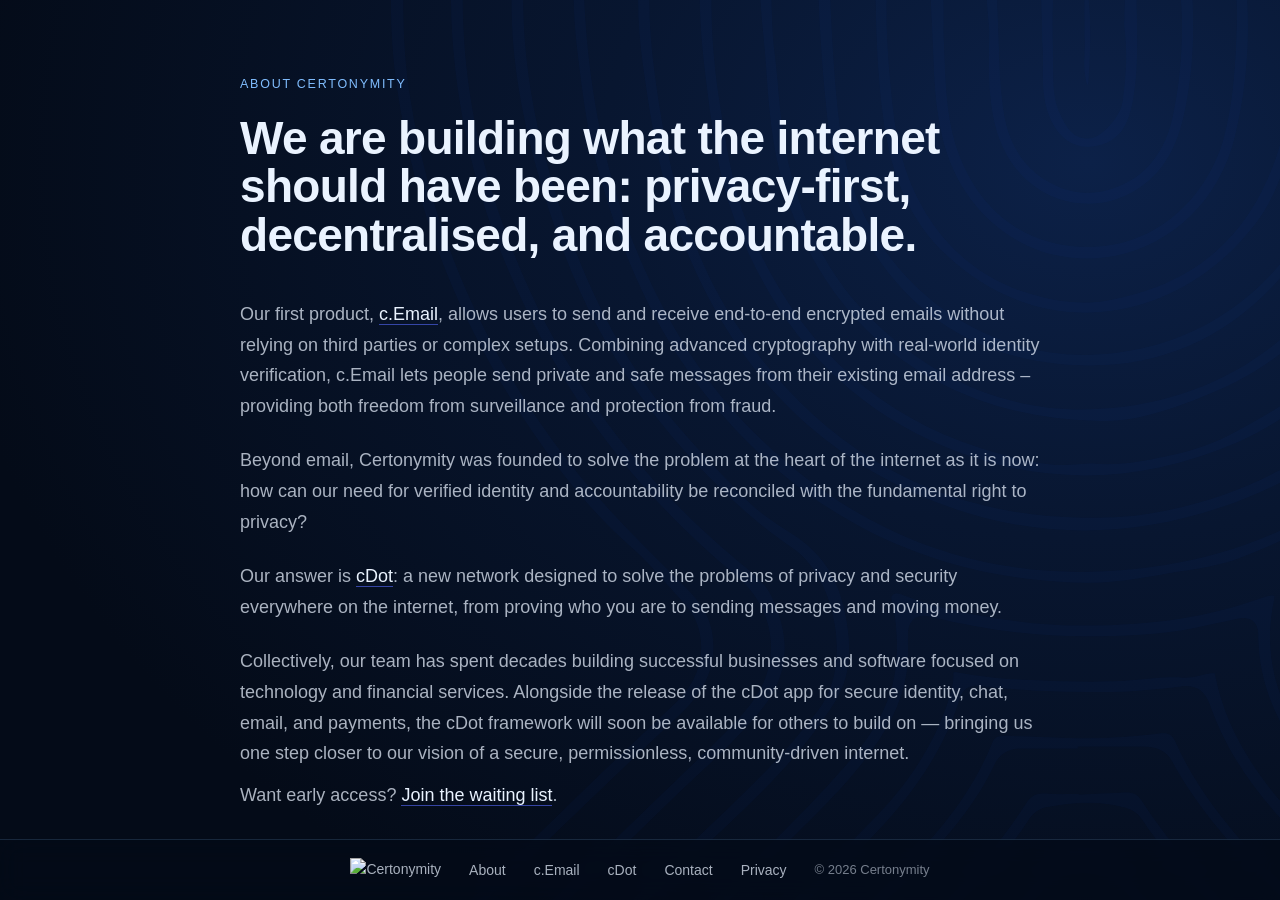
==== public/about/index.html @ 775c2421 "Dark redesign, About page rebuild, cDot links, remove Terms/Privacy pages Design: - Restyle site on " ====
<!DOCTYPE html>
<html lang="en">
<head>
    <meta charset="UTF-8">
    <meta name="viewport" content="width=device-width, initial-scale=1.0">
    <meta name="description" content="Certonymity builds c.Email and cDot: privacy-first, decentralised and accountable tools for secure identity, communication and payments.">
    <meta property="og:title" content="About – Certonymity">
    <meta property="og:description" content="Certonymity builds c.Email and cDot: privacy-first, decentralised and accountable tools for secure identity, communication and payments.">
    <meta property="og:type" content="website">
    <meta property="og:url" content="https://certonymity.com/about/">
    <meta property="og:image" content="https://certonymity.com/assets/og-image.png">
    <meta name="twitter:card" content="summary_large_image">
    <meta name="twitter:title" content="About – Certonymity">
    <meta name="twitter:description" content="Certonymity builds c.Email and cDot: privacy-first, decentralised and accountable tools for secure identity, communication and payments.">
    <meta name="twitter:image" content="https://certonymity.com/assets/og-image.png">
    <link rel="canonical" href="https://certonymity.com/about/">
    <title>About – Certonymity</title>
    <script type="application/ld+json">
    {
      "@context": "https://schema.org",
      "@type": "AboutPage",
      "name": "About Certonymity",
      "url": "https://certonymity.com/about/",
      "description": "Certonymity builds c.Email and cDot: privacy-first, decentralised and accountable tools for secure identity, communication and payments.",
      "mainEntity": {
        "@type": "Organization",
        "@id": "https://certonymity.com/#organization",
        "name": "Certonymity",
        "legalName": "Certonymity Ltd",
        "url": "https://certonymity.com/",
        "sameAs": [
          "https://cdot.world/#certonymity"
        ],
        "description": "Certonymity builds c.Email (https://c.email/) and cDot (https://cdot.world/)."
      }
    }
    </script>
    <link rel="stylesheet" href="../styles.css">
    <link rel="icon" type="image/svg+xml" href="../assets/logo.svg">
</head>
<body class="home about">
    <main class="container">
      <div class="content">
        <a href="../" aria-label="Certonymity home"><img src="../assets/logo.svg" alt="" class="logo"></a>

        <h1 class="eyebrow">About Certonymity</h1>
        <p class="slogan">We are building what the internet should have been: privacy-first, decentralised, and accountable.</p>

        <div class="about-blocks">
          <p>Our first product, <a href="https://c.email/" target="_blank" rel="noopener noreferrer">c.Email</a>, allows users to send and receive end-to-end encrypted emails without relying on third parties or complex setups. Combining advanced cryptography with real-world identity verification, c.Email lets people send private and safe messages from their existing email address – providing both freedom from surveillance and protection from fraud.</p>
          <p>Beyond email, Certonymity was founded to solve the problem at the heart of the internet as it is now: how can our need for verified identity and accountability be reconciled with the fundamental right to privacy?</p>
          <p>Our answer is <a href="https://cdot.world/" target="_blank" rel="noopener noreferrer">cDot</a>: a new network designed to solve the problems of privacy and security everywhere on the internet, from proving who you are to sending messages and moving money.</p>
          <p>Collectively, our team has spent decades building successful businesses and software focused on technology and financial services. Alongside the release of the cDot app for secure identity, chat, email, and payments, the cDot framework will soon be available for others to build on — bringing us one step closer to our vision of a secure, permissionless, community-driven internet.</p>
        </div>

        <p class="about-cta">Want early access? <a href="../#waiting-list-form">Join the waiting list</a>.</p>
      </div>
    </main>
    <footer class="footer">
      <a href="../" class="footer-logo"><img src="../assets/logo.svg" alt="Certonymity"></a>
      <a href="../about/">About</a>
      <a href="https://c.email/" target="_blank" rel="noopener noreferrer">c.Email</a>
      <a href="https://cdot.world/" target="_blank" rel="noopener noreferrer">cDot</a>
      <a href="mailto:info@certonymity.com">Contact</a>
      <a href="https://c.email/privacy-policy" target="_blank" rel="noopener noreferrer">Privacy</a>
      <span class="footer-copyright">&copy; 2026 Certonymity</span>
    </footer>
</body>
</html>
---- public/styles.css ----
@font-face {
    font-family: 'Darker Grotesque';
    src: url('./fonts/darker-grotesque-600.woff2') format('woff2');
    font-weight: 600;
    font-style: normal;
    font-display: swap;
}

@font-face {
    font-family: 'Inter';
    src: url('./fonts/inter-variable.woff2') format('woff2');
    font-weight: 100 900;
    font-style: normal;
    font-display: swap;
}

/* ─── Tokens (shared with cdot-world) ────────────────── */

:root {
    --bg-0: #040b18;
    --bg-1: #081630;
    --bg-2: #0c2148;
    --ink: #eaf3ff;
    --ink-dim: rgba(234, 243, 255, 0.72);
    --ink-faint: rgba(234, 243, 255, 0.5);
    --brand: #566afd;
    --brand-strong: #4a5ae8;
    --brand-rgb: 86, 106, 253;
    --blue: #6b9eff;
    --cyan: #80bdfe;
    --line: rgba(128, 189, 254, 0.16);
    --card: rgba(128, 189, 254, 0.05);
    --veil: rgba(4, 11, 24, 0.7);
}

/* ─── Reset ─────────────────────────────────────────── */

*, ::before, ::after {
    margin: 0;
    padding: 0;
    box-sizing: border-box;
}

/* ─── Base ───────────────────────────────────────────── */

body {
    font-family: 'Inter', -apple-system, BlinkMacSystemFont, 'Segoe UI', sans-serif;
    background: var(--bg-0);
    color: var(--ink);
    line-height: 1.6;
    -webkit-font-smoothing: antialiased;
}

::selection {
    background: rgba(var(--brand-rgb), 0.32);
    color: var(--ink);
}

/* ─── Homepage layout ────────────────────────────────── */

body.home {
    background: radial-gradient(90vw 70vw at 85% 18%, var(--bg-2) 0%, var(--bg-1) 42%, var(--bg-0) 100%) fixed;
    min-height: 100vh;
    display: flex;
    align-items: center;
    justify-content: center;
    padding: 40px 24px 88px;
}

/* cprint mark from cdot-app's hero, magnified so only a slice shows.
   Same tint filter and opacity as cdot-app's dark theme. */
body.home::before {
    content: "";
    position: fixed;
    inset: 0;
    z-index: 0;
    pointer-events: none;
    background: url('./assets/cprint.svg') no-repeat right -760px center;
    background-size: 1900px auto;
    opacity: 0.035;
    filter: brightness(0) saturate(100%) invert(27%) sepia(95%) saturate(2000%)
            hue-rotate(220deg) brightness(0.9) contrast(1.2);
}

body.home .container {
    position: relative;
    z-index: 1;
    width: 100%;
    max-width: 860px;
}

body.home .content {
    text-align: center;
    display: flex;
    flex-direction: column;
    align-items: center;
}

/* ─── Legal pages layout ─────────────────────────────── */

body.legal {
    background: radial-gradient(90vw 70vw at 85% 0%, var(--bg-1) 0%, var(--bg-0) 60%) fixed;
    min-height: 100vh;
    display: flex;
    flex-direction: column;
    align-items: stretch;
    padding: 60px 24px 80px;
}

body.legal .container {
    width: 100%;
    max-width: 800px;
    margin: 0 auto;
    flex: 1;
}

body.legal .content {
    display: flex;
    flex-direction: column;
}

/* ─── Logo (homepage) ────────────────────────────────── */

.logo {
    width: 88px;
    height: auto;
    margin-bottom: 28px;
    filter: drop-shadow(0 0 28px rgba(var(--brand-rgb), 0.45));
}

/* ─── Slogan / H1 ────────────────────────────────────── */

.slogan {
    font-family: 'Darker Grotesque', sans-serif;
    font-size: clamp(32px, 5vw, 46px);
    font-weight: 600;
    color: var(--ink);
    letter-spacing: -0.015em;
    line-height: 1.05;
    max-width: 780px;
    text-wrap: balance;
    margin-bottom: 44px;
}

/* ─── Products ───────────────────────────────────────── */

.description {
    width: 100%;
    display: flex;
    flex-direction: column;
    gap: 28px;
}

.product p {
    font-size: clamp(16px, 2vw, 18px);
    line-height: 1.6;
    color: var(--ink-dim);
}

.eyebrow {
    font-size: 12.5px !important;
    font-weight: 500;
    letter-spacing: 0.14em;
    text-transform: uppercase;
    color: var(--cyan) !important;
    margin-bottom: 10px;
}

.product a,
.about-blocks a,
.about-cta a {
    color: var(--ink);
    font-weight: 500;
    text-decoration: none;
    border-bottom: 1px solid rgba(var(--brand-rgb), 0.6);
    transition: border-color 0.2s ease, color 0.2s ease;
}

.product a:hover,
.about-blocks a:hover,
.about-cta a:hover {
    color: var(--cyan);
    border-color: var(--cyan);
}

/* ─── About page ─────────────────────────────────────── */

h1.eyebrow {
    margin-bottom: 20px;
}

body.about .container {
    max-width: 800px;
}

body.about .content {
    align-items: flex-start;
    text-align: left;
}

body.about .logo {
    width: 64px;
    margin-bottom: 24px;
}

body.about .slogan {
    max-width: none;
    margin-bottom: 40px;
}

.about-blocks {
    width: 100%;
    display: flex;
    flex-direction: column;
    gap: 24px;
}

.about-blocks p {
    font-size: clamp(16px, 2vw, 18px);
    line-height: 1.7;
    color: var(--ink-dim);
}

.about-cta {
    margin-top: 12px;
    font-size: clamp(16px, 2vw, 18px);
    color: var(--ink-dim);
}

/* ─── Store links ────────────────────────────────────── */

.store-links {
    display: flex;
    gap: 10px;
    flex-wrap: wrap;
    justify-content: center;
    margin-top: 18px;
}

.product .store-link {
    display: inline-flex;
    align-items: center;
    gap: 8px;
    height: 40px;
    padding: 0 16px;
    border: 1px solid var(--line);
    border-radius: 10px;
    background-color: var(--card);
    color: var(--ink);
    font-size: 13.5px;
    font-weight: 500;
    text-decoration: none;
    transition: border-color 0.2s ease, background-color 0.2s ease, box-shadow 0.2s ease;
}

.product .store-link:hover {
    color: var(--ink);
    border-color: rgba(var(--brand-rgb), 0.8);
    background-color: rgba(var(--brand-rgb), 0.12);
    box-shadow: 0 0 0 3px rgba(var(--brand-rgb), 0.18);
}

/* ─── Waitlist form ──────────────────────────────────── */

.form-label {
    font-size: 15px;
    font-weight: 500;
    color: var(--ink);
    margin-bottom: 14px;
    text-align: center;
}

.waiting-list-form {
    width: 100%;
    max-width: 520px;
    margin: 44px auto 0;
    padding-top: 32px;
    border-top: 1px solid var(--line);
}

.form-group {
    display: flex;
    gap: 10px;
    width: 100%;
    flex-wrap: wrap;
    align-items: center;
}

.email-input {
    flex: 1;
    min-width: 200px;
    height: 40px;
    padding: 0 16px;
    border: 1px solid var(--line);
    border-radius: 10px;
    font-family: 'Inter', sans-serif;
    font-size: 15px;
    color: var(--ink);
    background-color: var(--card);
    outline: none;
    transition: border-color 0.2s ease, box-shadow 0.2s ease;
}

.email-input:focus {
    border-color: var(--brand);
    box-shadow: 0 0 0 3px rgba(var(--brand-rgb), 0.25);
}

.email-input::placeholder {
    color: var(--ink-faint);
}

.submit-button {
    cursor: pointer;
    height: 40px;
    background-color: var(--brand-strong);
    border: none;
    border-radius: 10px;
    color: #ffffff;
    padding: 0 24px;
    font-family: 'Inter', sans-serif;
    font-size: 15px;
    font-weight: 500;
    white-space: nowrap;
    flex-shrink: 0;
    transition: background-color 0.2s ease, box-shadow 0.2s ease;
    box-shadow: 0 6px 30px rgba(var(--brand-rgb), 0.35);
}

.submit-button:hover {
    background-color: var(--brand);
    box-shadow: 0 10px 38px rgba(var(--brand-rgb), 0.45);
}

.submit-button:active {
    background-color: var(--brand-strong);
}

/* ─── Thank you message ──────────────────────────────── */

.thank-you-message {
    width: 100%;
    max-width: 520px;
    margin: 44px auto 0;
    padding: 16px 24px;
    background-color: var(--card);
    border: 1px solid var(--line);
    border-radius: 10px;
}

.thank-you-message p {
    font-size: 16px;
    font-weight: 500;
    color: var(--ink);
    margin: 0;
    text-align: center;
}

/* ─── Legal page content ─────────────────────────────── */

.page-content {
    text-align: left;
    max-width: 800px;
    margin: 0 auto;
}

.page-content h1 {
    font-family: 'Darker Grotesque', sans-serif;
    font-size: clamp(34px, 5vw, 48px);
    font-weight: 600;
    margin-bottom: 24px;
    color: var(--ink);
    letter-spacing: -0.01em;
    line-height: 1.1;
}

.page-content h2 {
    font-family: 'Darker Grotesque', sans-serif;
    font-size: clamp(20px, 2.5vw, 26px);
    font-weight: 600;
    margin-top: 36px;
    margin-bottom: 12px;
    color: var(--ink);
    letter-spacing: -0.01em;
}

.page-content p {
    font-size: clamp(15px, 2vw, 17px);
    line-height: 1.7;
    margin-bottom: 16px;
    color: var(--ink-dim);
}

.page-content ul {
    margin: 0 0 16px 20px;
}

.page-content ul li {
    font-size: clamp(15px, 2vw, 17px);
    line-height: 1.7;
    margin-bottom: 6px;
    color: var(--ink-dim);
}

.page-content a {
    color: var(--blue);
    text-decoration: none;
}

.page-content a:hover {
    color: var(--cyan);
    text-decoration: underline;
}

.last-updated {
    font-size: 13px !important;
    color: var(--ink-faint) !important;
    margin-top: 48px;
}

/* ─── Footer ─────────────────────────────────────────── */

.footer {
    position: fixed;
    bottom: 0;
    left: 0;
    right: 0;
    display: flex;
    justify-content: center;
    align-items: center;
    gap: 28px;
    padding: 18px 24px;
    border-top: 1px solid var(--line);
    z-index: 5;
    background-color: var(--veil);
    backdrop-filter: blur(12px);
    -webkit-backdrop-filter: blur(12px);
}

.footer a {
    font-size: clamp(12px, 1.5vw, 14px);
    color: var(--ink-dim);
    text-decoration: none;
    font-weight: 400;
    transition: color 0.2s ease;
}

.footer a:hover {
    color: var(--ink);
}

.footer-logo img {
    height: 24px;
    width: auto;
    display: block;
}

.footer-copyright {
    font-size: clamp(11px, 1.5vw, 13px);
    color: var(--ink-faint);
    white-space: nowrap;
}

/* ─── Responsive ─────────────────────────────────────── */

@media (max-width: 767px) {
    body.home {
        align-items: flex-start;
        padding: 56px 20px 120px;
    }

    body.legal {
        padding: 40px 20px 110px;
    }

    body.home::before {
        background-size: 1300px auto;
        background-position: right -380px center;
    }

    .logo {
        width: 72px;
        margin-bottom: 28px;
    }

    .slogan {
        margin-bottom: 40px;
    }

    .waiting-list-form,
    .thank-you-message {
        margin-top: 48px;
    }

    .form-group {
        flex-direction: column;
    }

    .submit-button,
    .email-input {
        width: 100%;
        flex: none;
    }

    .footer {
        flex-wrap: wrap;
        gap: 10px 20px;
        padding: 12px 16px;
    }
}
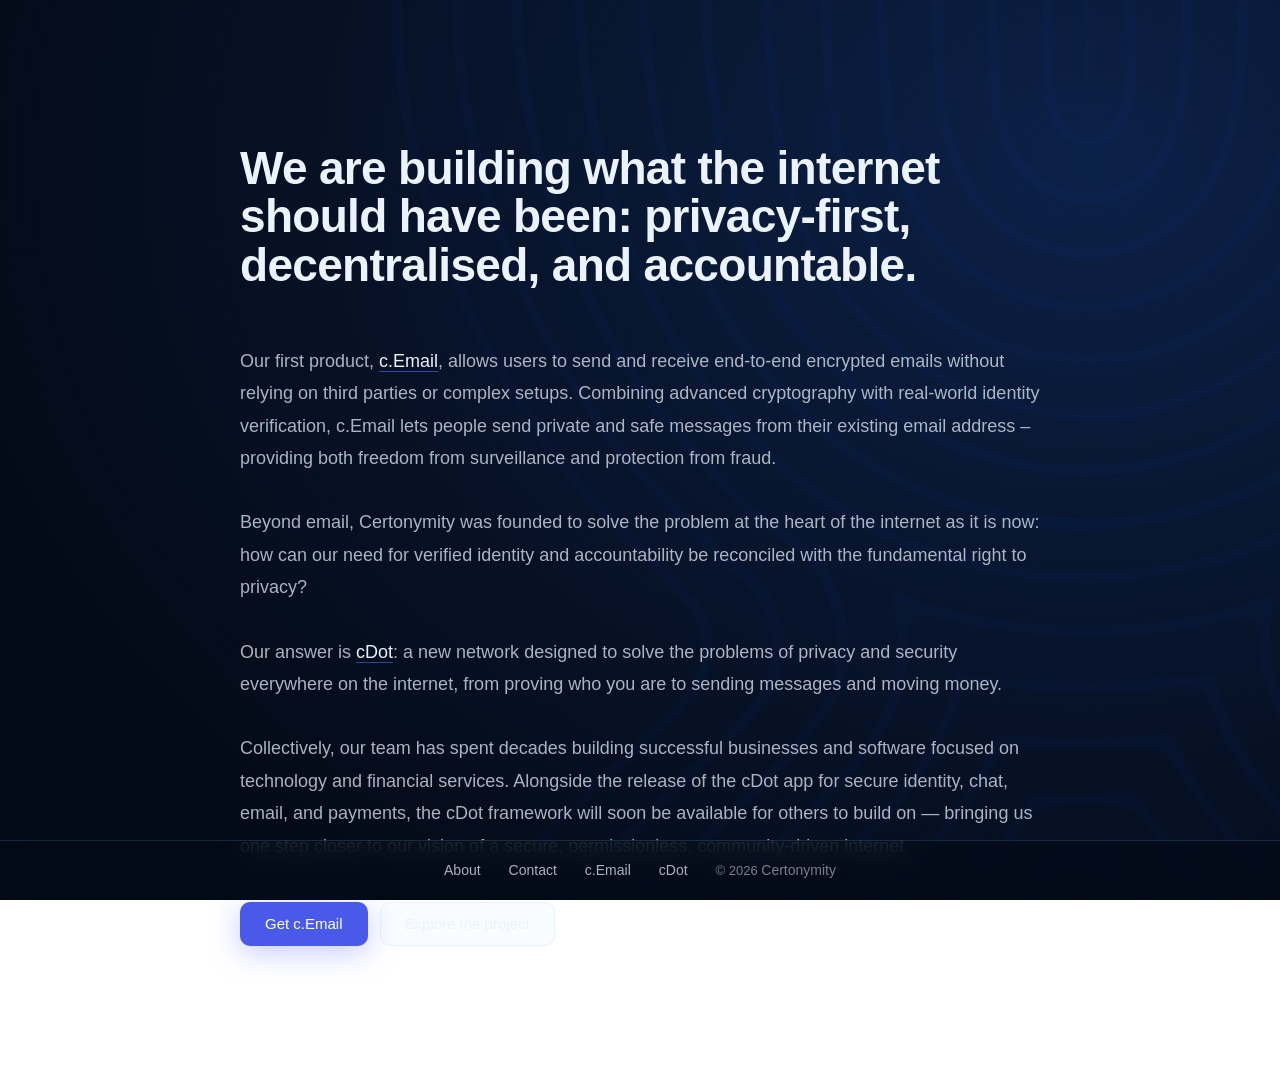
==== commit 5b646332: "Add Contact page, homepage spacing, accessibility and SEO/GEO sync Pages and content: - Add /contact" ====
--- a/public/about/index.html
+++ b/public/about/index.html
@@ -41,10 +41,7 @@
 <body class="home about">
     <main class="container">
       <div class="content">
-        <a href="../" aria-label="Certonymity home"><img src="../assets/logo.svg" alt="" class="logo"></a>
-
-        <h1 class="eyebrow">About Certonymity</h1>
-        <p class="slogan">We are building what the internet should have been: privacy-first, decentralised, and accountable.</p>
+        <h1 class="slogan">We are building what the internet should have been: privacy-first, decentralised, and accountable.</h1>
 
         <div class="about-blocks">
           <p>Our first product, <a href="https://c.email/" target="_blank" rel="noopener noreferrer">c.Email</a>, allows users to send and receive end-to-end encrypted emails without relying on third parties or complex setups. Combining advanced cryptography with real-world identity verification, c.Email lets people send private and safe messages from their existing email address – providing both freedom from surveillance and protection from fraud.</p>
@@ -52,18 +49,18 @@
           <p>Our answer is <a href="https://cdot.world/" target="_blank" rel="noopener noreferrer">cDot</a>: a new network designed to solve the problems of privacy and security everywhere on the internet, from proving who you are to sending messages and moving money.</p>
           <p>Collectively, our team has spent decades building successful businesses and software focused on technology and financial services. Alongside the release of the cDot app for secure identity, chat, email, and payments, the cDot framework will soon be available for others to build on — bringing us one step closer to our vision of a secure, permissionless, community-driven internet.</p>
         </div>
-
-        <p class="about-cta">Want early access? <a href="../#waiting-list-form">Join the waiting list</a>.</p>
+        <div class="about-ctas">
+          <a class="btn btn-primary" href="https://c.email/" target="_blank" rel="noopener noreferrer">Get c.Email</a>
+          <a class="btn btn-ghost" href="https://cdot.world/" target="_blank" rel="noopener noreferrer">Explore the project</a>
+        </div>
       </div>
     </main>
     <footer class="footer">
-      <a href="../" class="footer-logo"><img src="../assets/logo.svg" alt="Certonymity"></a>
       <a href="../about/">About</a>
+      <a href="../contact/">Contact</a>
       <a href="https://c.email/" target="_blank" rel="noopener noreferrer">c.Email</a>
       <a href="https://cdot.world/" target="_blank" rel="noopener noreferrer">cDot</a>
-      <a href="mailto:info@certonymity.com">Contact</a>
-      <a href="https://c.email/privacy-policy" target="_blank" rel="noopener noreferrer">Privacy</a>
-      <span class="footer-copyright">&copy; 2026 Certonymity</span>
+      <span class="footer-copyright">&copy; 2026 <a href="../">Certonymity</a></span>
     </footer>
 </body>
 </html>
--- a/public/styles.css
+++ b/public/styles.css
@@ -64,7 +64,7 @@
     display: flex;
     align-items: center;
     justify-content: center;
-    padding: 40px 24px 88px;
+    padding: 96px 24px 128px;
 }
 
 /* cprint mark from cdot-app's hero, magnified so only a slice shows.
@@ -119,12 +119,25 @@
     flex-direction: column;
 }
 
+/* ─── Keyboard focus ─────────────────────────────────── */
+
+a:focus-visible,
+button:focus-visible {
+    outline: 2px solid var(--cyan);
+    outline-offset: 3px;
+    border-radius: 6px;
+}
+
+.thank-you-message:focus {
+    outline: none;
+}
+
 /* ─── Logo (homepage) ────────────────────────────────── */
 
 .logo {
     width: 88px;
     height: auto;
-    margin-bottom: 28px;
+    margin-bottom: 36px;
     filter: drop-shadow(0 0 28px rgba(var(--brand-rgb), 0.45));
 }
 
@@ -139,7 +152,7 @@
     line-height: 1.05;
     max-width: 780px;
     text-wrap: balance;
-    margin-bottom: 44px;
+    margin-bottom: 64px;
 }
 
 /* ─── Products ───────────────────────────────────────── */
@@ -148,12 +161,12 @@
     width: 100%;
     display: flex;
     flex-direction: column;
-    gap: 28px;
+    gap: 48px;
 }
 
 .product p {
     font-size: clamp(16px, 2vw, 18px);
-    line-height: 1.6;
+    line-height: 1.7;
     color: var(--ink-dim);
 }
 
@@ -163,12 +176,11 @@
     letter-spacing: 0.14em;
     text-transform: uppercase;
     color: var(--cyan) !important;
-    margin-bottom: 10px;
+    margin-bottom: 14px;
 }
 
 .product a,
-.about-blocks a,
-.about-cta a {
+.about-blocks a {
     color: var(--ink);
     font-weight: 500;
     text-decoration: none;
@@ -177,8 +189,7 @@
 }
 
 .product a:hover,
-.about-blocks a:hover,
-.about-cta a:hover {
+.about-blocks a:hover {
     color: var(--cyan);
     border-color: var(--cyan);
 }
@@ -203,29 +214,89 @@
     margin-bottom: 24px;
 }
 
+body.about {
+    align-items: flex-start;
+    padding-top: 144px;
+    padding-bottom: 128px;
+}
+
 body.about .slogan {
     max-width: none;
-    margin-bottom: 40px;
+    text-wrap: wrap;
+    margin-bottom: 56px;
 }
 
 .about-blocks {
     width: 100%;
     display: flex;
     flex-direction: column;
-    gap: 24px;
+    gap: 32px;
 }
 
 .about-blocks p {
     font-size: clamp(16px, 2vw, 18px);
-    line-height: 1.7;
+    line-height: 1.8;
     color: var(--ink-dim);
 }
 
-.about-cta {
-    margin-top: 12px;
-    font-size: clamp(16px, 2vw, 18px);
-    color: var(--ink-dim);
-}
+/* Privacy notice (Contact page) */
+.about-blocks.notice {
+    margin-top: 80px;
+    gap: 16px;
+}
+
+.about-blocks.notice h2.eyebrow {
+    margin-bottom: 0;
+}
+
+.about-blocks.notice p {
+    font-size: clamp(14px, 1.8vw, 16px);
+}
+
+/* CTA buttons */
+.about-ctas {
+    display: flex;
+    flex-wrap: wrap;
+    gap: 12px;
+    margin-top: 40px;
+}
+
+.btn {
+    display: inline-flex;
+    align-items: center;
+    justify-content: center;
+    height: 44px;
+    padding: 0 24px;
+    border: 1px solid transparent;
+    border-radius: 10px;
+    font-size: 15px;
+    font-weight: 500;
+    text-decoration: none;
+    transition: background-color 0.2s ease, border-color 0.2s ease, box-shadow 0.2s ease;
+}
+
+.btn-primary {
+    background-color: var(--brand-strong);
+    color: #ffffff;
+    box-shadow: 0 6px 30px rgba(var(--brand-rgb), 0.35);
+}
+
+.btn-primary:hover {
+    background-color: var(--brand);
+    box-shadow: 0 10px 38px rgba(var(--brand-rgb), 0.45);
+}
+
+.btn-ghost {
+    background-color: var(--card);
+    border-color: var(--line);
+    color: var(--ink);
+}
+
+.btn-ghost:hover {
+    border-color: rgba(var(--brand-rgb), 0.8);
+    background-color: rgba(var(--brand-rgb), 0.12);
+}
+
 
 /* ─── Store links ────────────────────────────────────── */
 
@@ -234,7 +305,7 @@
     gap: 10px;
     flex-wrap: wrap;
     justify-content: center;
-    margin-top: 18px;
+    margin-top: 24px;
 }
 
 .product .store-link {
@@ -263,6 +334,7 @@
 /* ─── Waitlist form ──────────────────────────────────── */
 
 .form-label {
+    display: block;
     font-size: 15px;
     font-weight: 500;
     color: var(--ink);
@@ -273,8 +345,8 @@
 .waiting-list-form {
     width: 100%;
     max-width: 520px;
-    margin: 44px auto 0;
-    padding-top: 32px;
+    margin: 72px auto 0;
+    padding-top: 48px;
     border-top: 1px solid var(--line);
 }
 
@@ -341,7 +413,7 @@
 .thank-you-message {
     width: 100%;
     max-width: 520px;
-    margin: 44px auto 0;
+    margin: 72px auto 0;
     padding: 16px 24px;
     background-color: var(--card);
     border: 1px solid var(--line);
@@ -428,7 +500,8 @@
     display: flex;
     justify-content: center;
     align-items: center;
-    gap: 28px;
+    flex-wrap: wrap;
+    gap: 6px 28px;
     padding: 18px 24px;
     border-top: 1px solid var(--line);
     z-index: 5;
@@ -455,6 +528,10 @@
     display: block;
 }
 
+.footer-copyright a {
+    color: inherit;
+}
+
 .footer-copyright {
     font-size: clamp(11px, 1.5vw, 13px);
     color: var(--ink-faint);
@@ -466,7 +543,7 @@
 @media (max-width: 767px) {
     body.home {
         align-items: flex-start;
-        padding: 56px 20px 120px;
+        padding: 64px 20px 128px;
     }
 
     body.legal {
@@ -484,12 +561,12 @@
     }
 
     .slogan {
-        margin-bottom: 40px;
+        margin-bottom: 48px;
     }
 
     .waiting-list-form,
     .thank-you-message {
-        margin-top: 48px;
+        margin-top: 56px;
     }
 
     .form-group {
@@ -502,9 +579,23 @@
         flex: none;
     }
 
+    body.about {
+        padding-top: 88px;
+        padding-bottom: 128px;
+    }
+
+    .about-blocks {
+        gap: 28px;
+    }
+
+    .about-ctas .btn {
+        flex: 1 1 100%;
+    }
+
     .footer {
         flex-wrap: wrap;
-        gap: 10px 20px;
+        gap: 8px 20px;
         padding: 12px 16px;
     }
 }
+
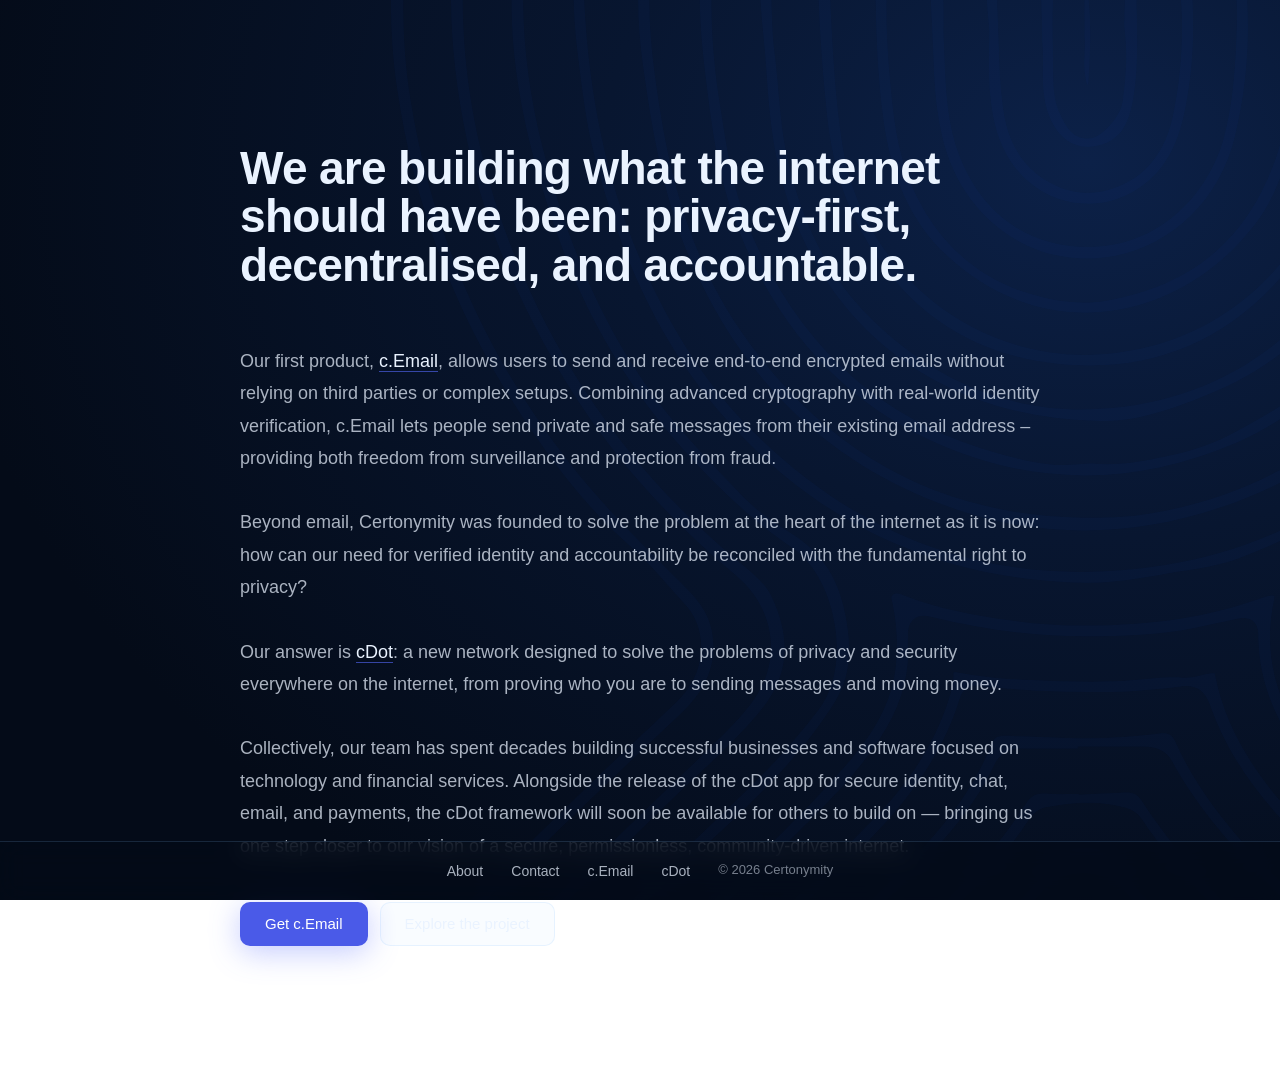
==== commit 308d9383: "Align structured data across sites; match footer copyright link size - Organization sameAs now lists" ====
--- a/public/about/index.html
+++ b/public/about/index.html
@@ -29,7 +29,7 @@
         "legalName": "Certonymity Ltd",
         "url": "https://certonymity.com/",
         "sameAs": [
-          "https://cdot.world/#certonymity"
+          "https://www.linkedin.com/company/certonymity/"
         ],
         "description": "Certonymity builds c.Email (https://c.email/) and cDot (https://cdot.world/)."
       }
--- a/public/styles.css
+++ b/public/styles.css
@@ -530,6 +530,7 @@
 
 .footer-copyright a {
     color: inherit;
+    font-size: inherit;
 }
 
 .footer-copyright {
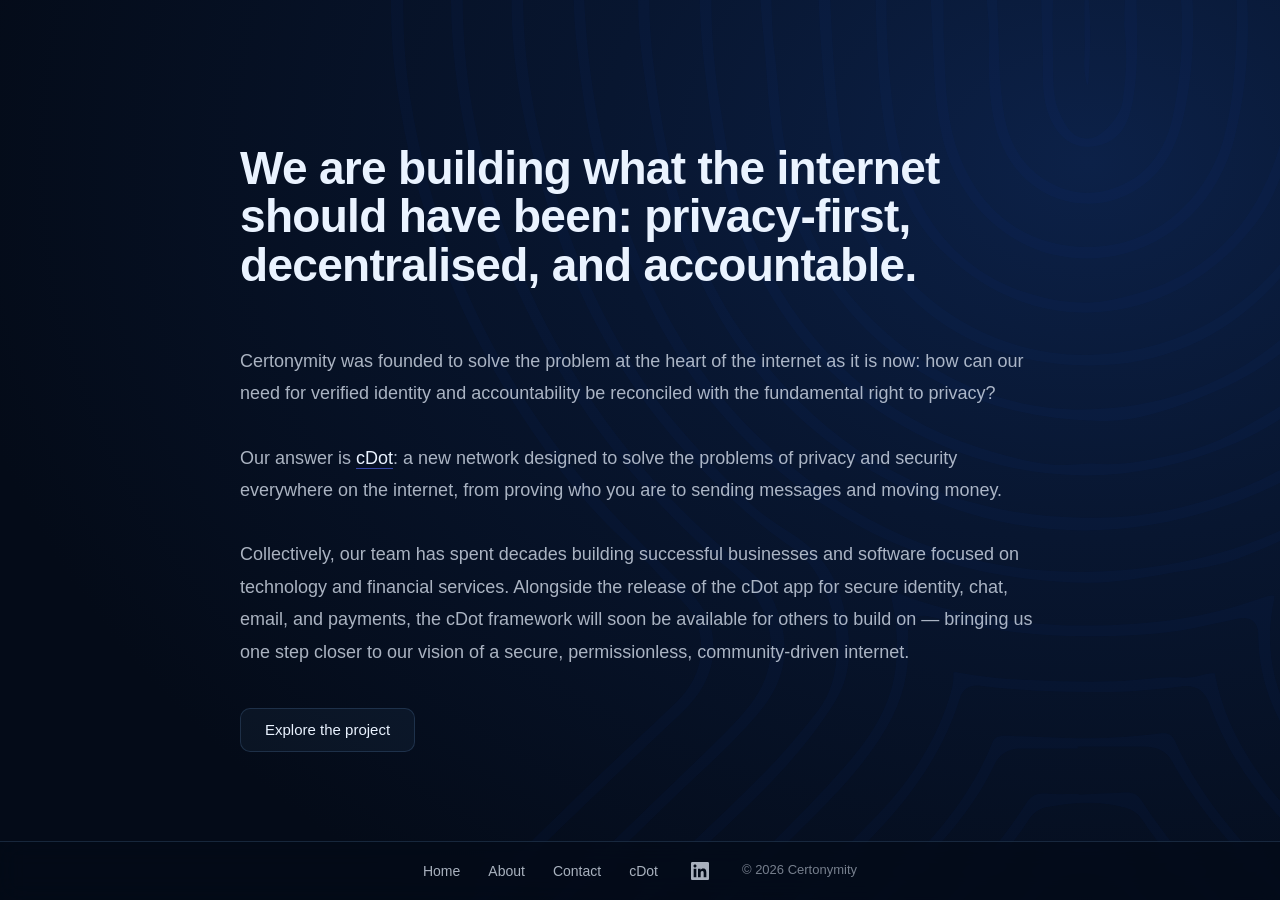
==== commit 2237cb68: "Simplify homepage and footer; trim About copy and structured data Homepage: - Remove the c.Email "Li" ====
--- a/public/about/index.html
+++ b/public/about/index.html
@@ -3,15 +3,15 @@
 <head>
     <meta charset="UTF-8">
     <meta name="viewport" content="width=device-width, initial-scale=1.0">
-    <meta name="description" content="Certonymity builds c.Email and cDot: privacy-first, decentralised and accountable tools for secure identity, communication and payments.">
+    <meta name="description" content="Certonymity is solving the problem of verified identity and privacy with cDot, a new network for proving who you are, sending messages and moving money.">
     <meta property="og:title" content="About – Certonymity">
-    <meta property="og:description" content="Certonymity builds c.Email and cDot: privacy-first, decentralised and accountable tools for secure identity, communication and payments.">
+    <meta property="og:description" content="Certonymity is solving the problem of verified identity and privacy with cDot, a new network for proving who you are, sending messages and moving money.">
     <meta property="og:type" content="website">
     <meta property="og:url" content="https://certonymity.com/about/">
     <meta property="og:image" content="https://certonymity.com/assets/og-image.png">
     <meta name="twitter:card" content="summary_large_image">
     <meta name="twitter:title" content="About – Certonymity">
-    <meta name="twitter:description" content="Certonymity builds c.Email and cDot: privacy-first, decentralised and accountable tools for secure identity, communication and payments.">
+    <meta name="twitter:description" content="Certonymity is solving the problem of verified identity and privacy with cDot, a new network for proving who you are, sending messages and moving money.">
     <meta name="twitter:image" content="https://certonymity.com/assets/og-image.png">
     <link rel="canonical" href="https://certonymity.com/about/">
     <title>About – Certonymity</title>
@@ -21,7 +21,7 @@
       "@type": "AboutPage",
       "name": "About Certonymity",
       "url": "https://certonymity.com/about/",
-      "description": "Certonymity builds c.Email and cDot: privacy-first, decentralised and accountable tools for secure identity, communication and payments.",
+      "description": "Certonymity is solving the problem of verified identity and privacy with cDot, a new network for proving who you are, sending messages and moving money.",
       "mainEntity": {
         "@type": "Organization",
         "@id": "https://certonymity.com/#organization",
@@ -31,7 +31,7 @@
         "sameAs": [
           "https://www.linkedin.com/company/certonymity/"
         ],
-        "description": "Certonymity builds c.Email (https://c.email/) and cDot (https://cdot.world/)."
+        "description": "Certonymity builds cDot (https://cdot.world/)."
       }
     }
     </script>
@@ -44,23 +44,22 @@
         <h1 class="slogan">We are building what the internet should have been: privacy-first, decentralised, and accountable.</h1>
 
         <div class="about-blocks">
-          <p>Our first product, <a href="https://c.email/" target="_blank" rel="noopener noreferrer">c.Email</a>, allows users to send and receive end-to-end encrypted emails without relying on third parties or complex setups. Combining advanced cryptography with real-world identity verification, c.Email lets people send private and safe messages from their existing email address – providing both freedom from surveillance and protection from fraud.</p>
-          <p>Beyond email, Certonymity was founded to solve the problem at the heart of the internet as it is now: how can our need for verified identity and accountability be reconciled with the fundamental right to privacy?</p>
+          <p>Certonymity was founded to solve the problem at the heart of the internet as it is now: how can our need for verified identity and accountability be reconciled with the fundamental right to privacy?</p>
           <p>Our answer is <a href="https://cdot.world/" target="_blank" rel="noopener noreferrer">cDot</a>: a new network designed to solve the problems of privacy and security everywhere on the internet, from proving who you are to sending messages and moving money.</p>
           <p>Collectively, our team has spent decades building successful businesses and software focused on technology and financial services. Alongside the release of the cDot app for secure identity, chat, email, and payments, the cDot framework will soon be available for others to build on — bringing us one step closer to our vision of a secure, permissionless, community-driven internet.</p>
         </div>
         <div class="about-ctas">
-          <a class="btn btn-primary" href="https://c.email/" target="_blank" rel="noopener noreferrer">Get c.Email</a>
           <a class="btn btn-ghost" href="https://cdot.world/" target="_blank" rel="noopener noreferrer">Explore the project</a>
         </div>
       </div>
     </main>
     <footer class="footer">
+      <a href="../">Home</a>
       <a href="../about/">About</a>
       <a href="../contact/">Contact</a>
-      <a href="https://c.email/" target="_blank" rel="noopener noreferrer">c.Email</a>
       <a href="https://cdot.world/" target="_blank" rel="noopener noreferrer">cDot</a>
-      <span class="footer-copyright">&copy; 2026 <a href="../">Certonymity</a></span>
+      <a class="footer-social" href="https://www.linkedin.com/company/certonymity/" target="_blank" rel="noopener noreferrer" aria-label="Certonymity on LinkedIn"><svg viewBox="0 0 24 24" width="18" height="18" fill="currentColor" aria-hidden="true" focusable="false" xmlns="http://www.w3.org/2000/svg"><path d="M20.447 20.452h-3.554v-5.569c0-1.328-.027-3.037-1.852-3.037-1.853 0-2.136 1.445-2.136 2.939v5.667H9.351V9h3.414v1.561h.046c.477-.9 1.637-1.85 3.37-1.85 3.601 0 4.267 2.37 4.267 5.455v6.286zM5.337 7.433c-1.144 0-2.063-.926-2.063-2.065 0-1.138.92-2.063 2.063-2.063 1.14 0 2.064.925 2.064 2.063 0 1.139-.925 2.065-2.064 2.065zm1.782 13.019H3.555V9h3.564v11.452zM22.225 0H1.771C.792 0 0 .774 0 1.729v20.542C0 23.227.792 24 1.771 24h20.451C23.2 24 24 23.227 24 22.271V1.729C24 .774 23.2 0 22.222 0h.003z"/></svg></a>
+      <span class="footer-copyright">&copy; 2026 Certonymity</span>
     </footer>
 </body>
 </html>
--- a/public/styles.css
+++ b/public/styles.css
@@ -345,9 +345,7 @@
 .waiting-list-form {
     width: 100%;
     max-width: 520px;
-    margin: 72px auto 0;
-    padding-top: 48px;
-    border-top: 1px solid var(--line);
+    margin: 64px auto 0;
 }
 
 .form-group {
@@ -413,7 +411,7 @@
 .thank-you-message {
     width: 100%;
     max-width: 520px;
-    margin: 72px auto 0;
+    margin: 64px auto 0;
     padding: 16px 24px;
     background-color: var(--card);
     border: 1px solid var(--line);
@@ -522,15 +520,18 @@
     color: var(--ink);
 }
 
-.footer-logo img {
-    height: 24px;
-    width: auto;
+/* LinkedIn icon: 24px+ hit area, same dim colour as the text links */
+.footer .footer-social {
+    display: inline-flex;
+    align-items: center;
+    justify-content: center;
+    width: 28px;
+    height: 28px;
+    margin: -4px 0;
+}
+
+.footer .footer-social svg {
     display: block;
-}
-
-.footer-copyright a {
-    color: inherit;
-    font-size: inherit;
 }
 
 .footer-copyright {
